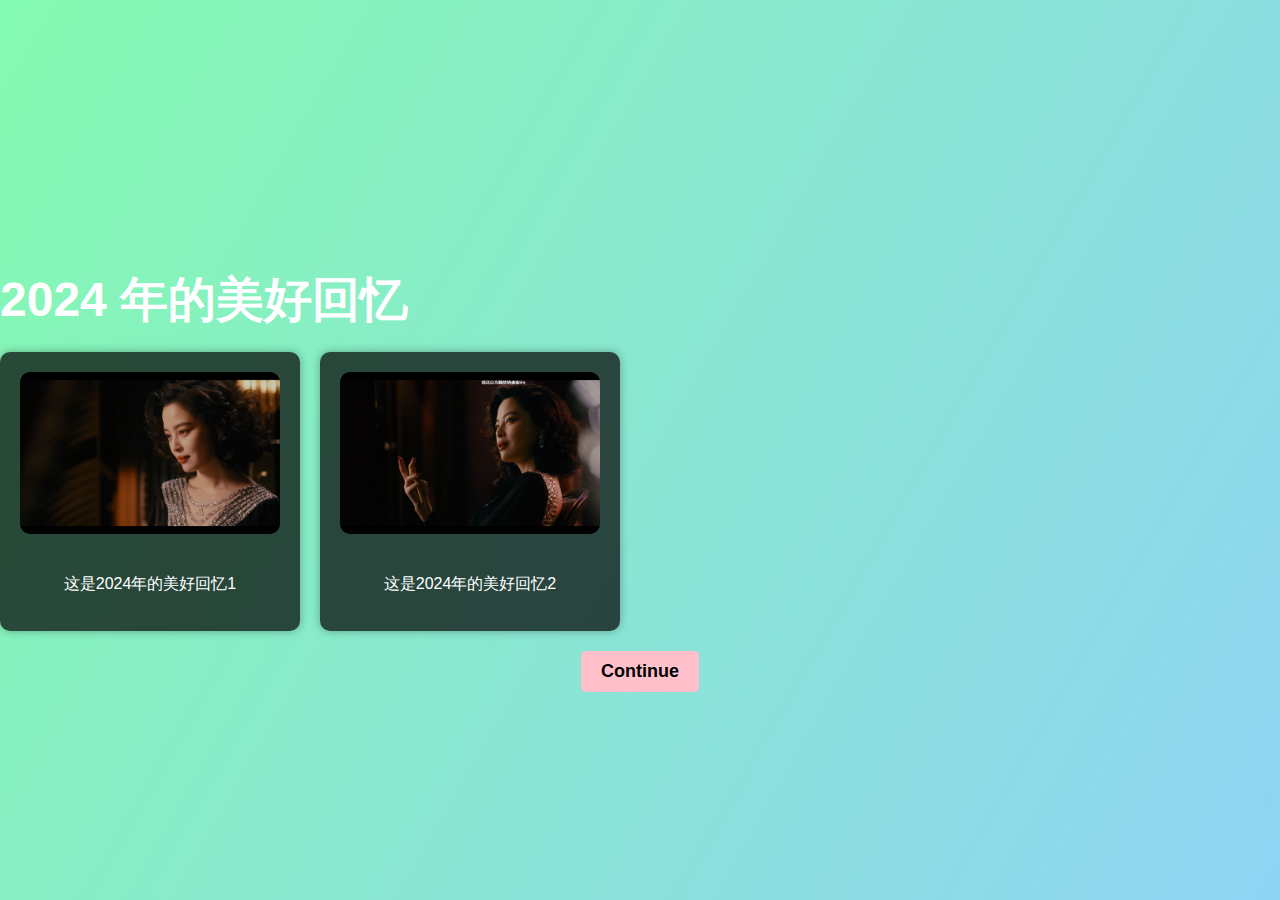
==== 2024.html @ 1200192d "Initial commit" ====
<!DOCTYPE html>
<html lang="en">
<head>
    <meta charset="UTF-8">
    <meta name="viewport" content="width=device-width, initial-scale=1.0">
    <title>2019</title>
    <link rel="stylesheet" href="style.css">
</head>
<body>
    <div class="timeline-container">
        <h2>2024 年的美好回忆</h2>
        <div class="timeline">
            <div class="timeline-item">
                <div class="timeline-content">
                    <img src="figures/2024/image7.jpg" alt="Memory 1">
                    <p>这是2024年的美好回忆1</p>
                </div>
            </div>
            <div class="timeline-item">
                <div class="timeline-content">
                    <img src="figures/2024/image8.jpg" alt="Memory 2">
                    <p>这是2024年的美好回忆2</p>
                </div>
            </div>
            <!-- 更多图片 -->
        </div>
    </div>
    <button id="continueButton" class="btn">Continue</button>

    <script>
        document.getElementById('continueButton').addEventListener('click', function() {
            window.location.href = 'final.html';
        });
    </script>
</body>
</html>
---- style.css ----
body {
    font-family: 'Arial', sans-serif;
    background: linear-gradient(120deg, #84fab0, #8fd3f4);
    color: #fff;
    display: flex;
    justify-content: center;
    align-items: center;
    height: 100vh;
    margin: 0;
    flex-direction: column;
    overflow-y: scroll;
}

.container {
    text-align: center;
}

.birthday-title {
    font-family: 'Dancing Script', cursive;
    font-size: 4em;
    margin-bottom: 20px;
    color:  #000000;
    text-shadow: 2px 2px 5px rgba(0, 0, 0, 0.5);
    animation: zoomIn 1s ease-in-out;
}

@keyframes zoomIn {
    from {
        transform: scale(0.5);
        opacity: 0;
    }
    to {
        transform: scale(1);
        opacity: 1;
    }
}

.animated-text {
    font-size: 5em;
    display: flex;
    justify-content: center;
    margin-bottom: 20px;
    font-family: 'Permanent Marker', cursive;
    font-weight: bold;
}

.animated-text .letter {
    display: inline-block;
    opacity: 0;
    animation: floatIn 1s forwards;
}

.animated-text .space {
    width: 20px; /* Adjust the space width as needed */
}

.animated-text .letter:nth-child(1) { animation-delay: 0.1s; color: #8000ff; }
.animated-text .letter:nth-child(2) { animation-delay: 0.2s; color: #ff8000; }
.animated-text .letter:nth-child(3) { animation-delay: 0.3s; color: #ffff00; }
.animated-text .letter:nth-child(4) { animation-delay: 0.4s; color: #ffff00; }
.animated-text .letter:nth-child(5) { animation-delay: 0.5s; color: #8000ff; }
.animated-text .letter:nth-child(6) { animation-delay: 0.6s; } /* Space */
.animated-text .letter:nth-child(7) { animation-delay: 0.7s; color: #0000ff; }
.animated-text .letter:nth-child(8) { animation-delay: 0.8s; color: #ffff00; }
.animated-text .letter:nth-child(9) { animation-delay: 0.9s; color: #ff0080; }
.animated-text .letter:nth-child(10) { animation-delay: 1s; color: #0000ff; }
.animated-text .letter:nth-child(11) { animation-delay: 1.1s; color: #0000ff; }
.animated-text .letter:nth-child(12) { animation-delay: 1.2s; color: #ff00ff; }
.animated-text .letter:nth-child(13) { animation-delay: 1.3s; color: #ff0080; }
.animated-text .letter:nth-child(14) { animation-delay: 1.4s; color: #8000ff; }

@keyframes floatIn {
    from {
        opacity: 0;
        transform: translateY(50px);
    }
    to {
        opacity: 1;
        transform: translateY(0);
    }
}
h1, h2 {
    font-size: 3em;
    margin-bottom: 20px;
}

img {
    max-width: 100%;
    height: auto;
    border-radius: 10px;
    margin-bottom: 20px;
}


.btn {
    padding: 10px 20px;
    font-size: 18px;
	font-weight: bold; /* 加粗字体 */
    color:#000000;
    background: pink;
    border: none;
    border-radius: 5px;
    cursor: pointer;
    transition: background 0.3s ease;
}

.btn:hover {
    background: #ffc371;
}

.year-links {
    text-align: center;
    margin-top: 50px;
}

.year-links a {
    margin: 10px;
    text-decoration: none;
}

.timeline-container {
    width: 100%;
    overflow-x: scroll;
    padding: 20px 0;
}

.timeline {
    display: flex;
    flex-wrap: nowrap;
    position: relative;
    list-style: none;
    margin: 0;
    padding: 0;
}

.timeline-item {
    position: relative;
    flex: 0 0 auto;
    width: 300px;
    margin-right: 20px;
}

.timeline-item.top {
    align-self: flex-start;
    margin-bottom: 60px;
}

.timeline-item.bottom {
    align-self: flex-end;
    margin-top: 60px;
}

.timeline-content {
    background: rgba(0, 0, 0, 0.7);
    padding: 20px;
    border-radius: 10px;
    box-shadow: 0 0 10px rgba(0, 0, 0, 0.3);
    text-align: center;
}

.timeline-content img {
    width: 100%;
    height: auto;
    border-radius: 10px;
}

.hidden {
    display: none;
}

.dynamic-text {
    margin-top: 50px;
    font-size: 1.5em;
    animation: blink 1.5s infinite;
    position: relative;
    z-index: 10000;
}

@keyframes blink {
    0%, 100% {
        opacity: 1;
    }
    50% {
        opacity: 0.5;
    }
}
body {
    font-family: 'Arial', sans-serif;
    margin: 0;
    padding: 0;
    height: 100vh;
    display: flex;
    justify-content: center;
    align-items: center;
    color: #fff;
}

.final-page {
    background: url('figures/portrait.jpg') no-repeat center center/cover;
}

.overlay-text {
    position: absolute;
    top: 50%;
    left: 50%;
    transform: translate(-50%, -50%);
    text-align: center;
    color: #fff;
    text-shadow: 2px 2px 5px rgba(0, 0, 0, 0.7);
    background: rgba(0, 0, 0, 0.5);
    padding: 20px;
    border-radius: 10px;
    animation: fadeIn 2s ease-in-out;
    font-family: serif; /* 使用宋体或瘦金体字体 */
}

.top-text {
    margin-bottom: 200px; /* 确保顶部文本和底部文本之间有足够的间距 */
    animation: slideInFromTop 3s ease-in-out;
}

.bottom-text {
    margin-top: 200px; /* 确保顶部文本和底部文本之间有足够的间距 */
    animation: slideInFromBottom 3s ease-in-out;
}

@keyframes slideInFromTop {
    from {
        transform: translateY(-50px);
        opacity: 0;
    }
    to {
        transform: translateY(0);
        opacity: 1;
    }
}

@keyframes slideInFromBottom {
    from {
        transform: translateY(50px);
        opacity: 0;
    }
    to {
        transform: translateY(0);
        opacity: 1;
    }
}
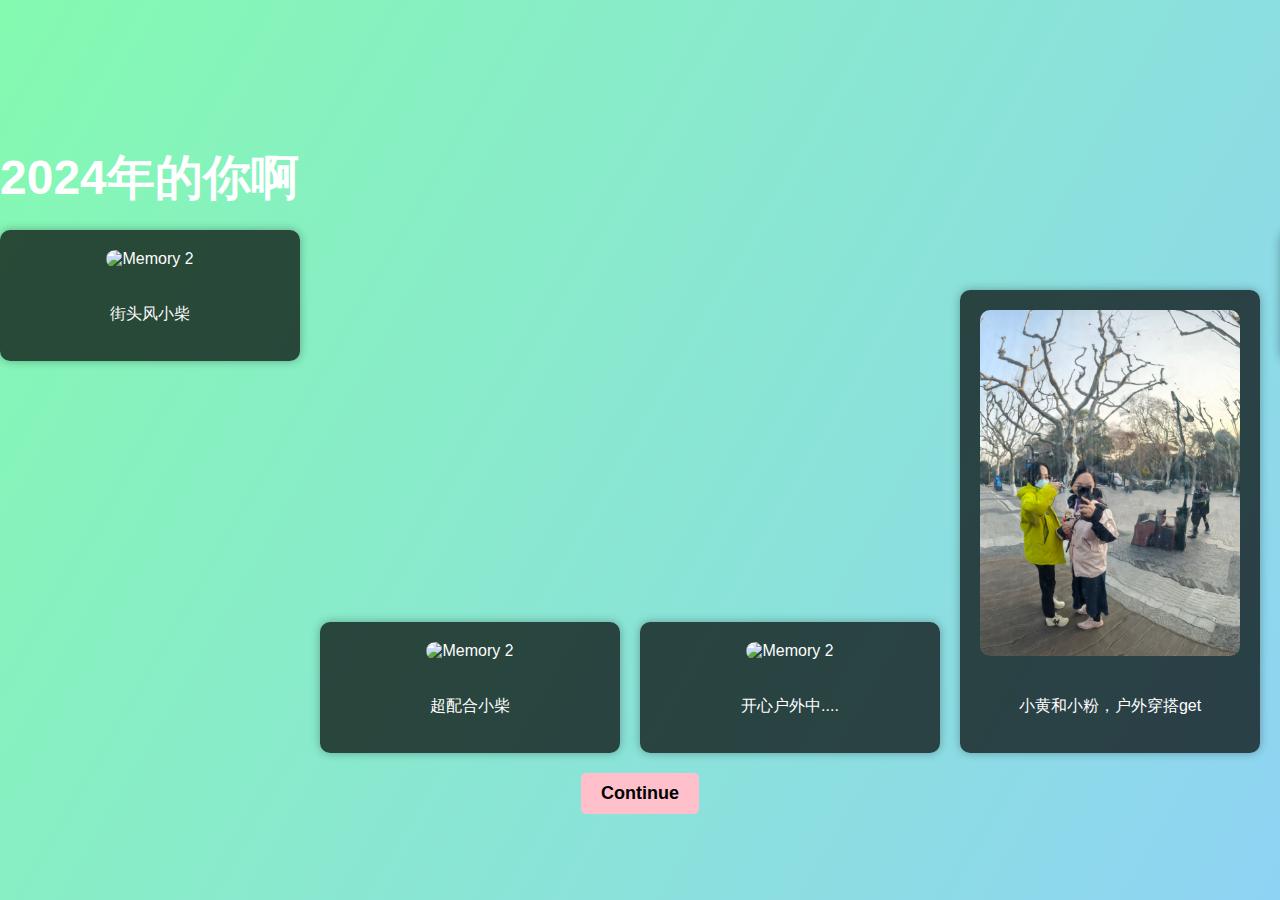
==== commit 3a740508: "Initial commit" ====
--- a/2024.html
+++ b/2024.html
@@ -3,23 +3,119 @@
 <head>
     <meta charset="UTF-8">
     <meta name="viewport" content="width=device-width, initial-scale=1.0">
-    <title>2019</title>
+    <title>2024</title>
     <link rel="stylesheet" href="style.css">
 </head>
 <body>
     <div class="timeline-container">
-        <h2>2024 年的美好回忆</h2>
+        <h2>2024年的你啊</h2>
         <div class="timeline">
-            <div class="timeline-item">
+            <div class="timeline-item top">
                 <div class="timeline-content">
-                    <img src="figures/2024/image7.jpg" alt="Memory 1">
-                    <p>这是2024年的美好回忆1</p>
+                    <img src="figures/2024/1.jpg" alt="Memory 2">
+                    <p>街头风小柴</p>
                 </div>
             </div>
-            <div class="timeline-item">
+            <div class="timeline-item bottom">
                 <div class="timeline-content">
-                    <img src="figures/2024/image8.jpg" alt="Memory 2">
-                    <p>这是2024年的美好回忆2</p>
+                    <img src="figures/2024/2.jpg" alt="Memory 2">
+                    <p>超配合小柴</p>
+                </div>
+            </div>
+			<div class="timeline-item bottom">
+                <div class="timeline-content">
+                    <img src="figures/2024/3.jpg" alt="Memory 2">
+                    <p>开心户外中....</p>
+                </div>
+            </div>
+			<div class="timeline-item bottom">
+                <div class="timeline-content">
+                    <img src="figures/2024/4.jpg" alt="Memory 2">
+                    <p>小黄和小粉，户外穿搭get</p>
+                </div>
+            </div>
+			<div class="timeline-item top">
+                <div class="timeline-content">
+                    <img src="figures/2024/5.jpg" alt="Memory 2">
+                    <p>双开门宽肩小柴</p>
+                </div>
+            </div>
+            <div class="timeline-item bottom">
+                <div class="timeline-content">
+                    <img src="figures/2024/8.jpg" alt="Memory 2">
+                    <p>你会武术么？我在捡竹子</p>
+                </div>
+            </div>
+			<div class="timeline-item top">
+                <div class="timeline-content">
+                    <img src="figures/2024/9.jpg" alt="Memory 2">
+                    <p>哈，小邹又再偷拍合照</p>
+                </div>
+            </div>
+			<div class="timeline-item bottom">
+                <div class="timeline-content">
+                    <img src="figures/2024/10.jpg" alt="Memory 2">
+                    <p>咱就说，直接出道吧！</p>
+                </div>
+            </div>
+			<div class="timeline-item top">
+                <div class="timeline-content">
+                    <img src="figures/2024/11.jpg" alt="Memory 2">
+                    <p>小邹照片的气质总是憨憨的，小柴的就总是精精的，帅帅气气</p>
+                </div>
+            </div>
+			<div class="timeline-item bottom">
+                <div class="timeline-content">
+                    <img src="figures/2024/13.jpg" alt="Memory 2">
+                    <p>小邹的人生导师小柴亲自陪小邹去上海参加面试</p>
+                </div>
+            </div>
+			<div class="timeline-item bottom">
+                <div class="timeline-content">
+                    <img src="figures/2024/14.jpg" alt="Memory 2">
+                    <p>小邹收获满满的回杭了，感谢柴老师</p>
+                </div>
+            </div>
+			<div class="timeline-item bottom">
+                <div class="timeline-content">
+                    <img src="figures/2024/15.jpg" alt="Memory 2">
+                    <p>不看镜头更酷~</p>
+                </div>
+            </div>
+			<div class="timeline-item bottom">
+                <div class="timeline-content">
+                    <img src="figures/2024/16.jpg" alt="Memory 2">
+                    <p>红尘内外</p>
+                </div>
+            </div>
+			<div class="timeline-item bottom">
+                <div class="timeline-content">
+                    <img src="figures/2024/17.jpg" alt="Memory 2">
+                    <p>沉思</p>
+                </div>
+            </div>
+			<div class="timeline-item bottom">
+                <div class="timeline-content">
+                    <img src="figures/2024/18.jpg" alt="Memory 2">
+                    <p>配合小邹一下，发射可爱</p>
+                </div>
+            </div>
+			<div class="timeline-item bottom">
+                <div class="timeline-content">
+                    <img src="figures/2024/19.jpg" alt="Memory 2">
+                    <p>其实是大佬气质</p>
+                </div>
+            </div>
+			<div class="timeline-item bottom">
+                <div class="timeline-content">
+                    <img src="figures/2024/20.jpg" alt="Memory 2">
+                    <p>小柴的甜妹</p>
+                </div>
+            </div>
+			<div class="timeline-item bottom">
+                <div class="timeline-content">
+                    <img src="figures/2024/21.jpg" alt="Memory 2">
+                    <p>未完待续...</p>
                 </div>
             </div>
             <!-- 更多图片 -->
--- a/style.css
+++ b/style.css
@@ -22,6 +22,7 @@
     color:  #000000;
     text-shadow: 2px 2px 5px rgba(0, 0, 0, 0.5);
     animation: zoomIn 1s ease-in-out;
+    font-family: serif; /* 使用宋体或瘦金体字体 */
 }
 
 @keyframes zoomIn {
@@ -203,8 +204,8 @@
     position: absolute;
     top: 50%;
     left: 50%;
-    transform: translate(-50%, -50%);
-    text-align: center;
+    transform: translate(-50%);
+    text-align: right;
     color: #fff;
     text-shadow: 2px 2px 5px rgba(0, 0, 0, 0.7);
     background: rgba(0, 0, 0, 0.5);
@@ -212,6 +213,7 @@
     border-radius: 10px;
     animation: fadeIn 2s ease-in-out;
     font-family: serif; /* 使用宋体或瘦金体字体 */
+	font-size: 0.6em; /* 调整字体大小 */
 }
 
 .top-text {
